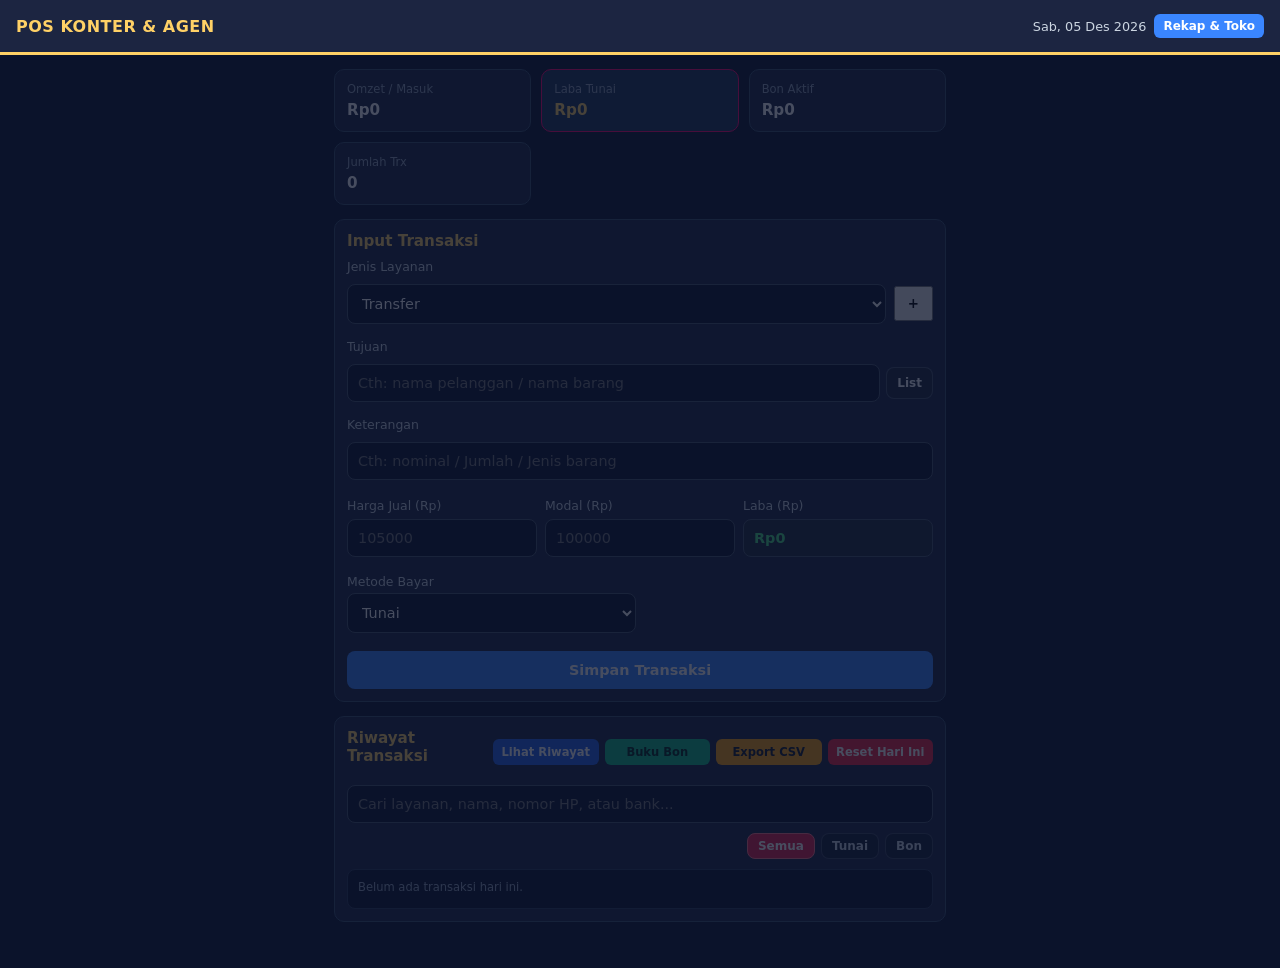
==== index.html @ bb0c4d21 "style: samakan style tombol Buku Bon dengan tombol aksi di sebelahnya dan bump sw v35" ====
<!DOCTYPE html>
<html lang="id">
<head>
<meta charset="UTF-8">
<meta name="viewport" content="width=device-width, initial-scale=1.0">
<title>POS Konter & Agen</title>
<link rel="stylesheet" href="css/style.css">
<link rel="manifest" href="manifest.json">
</head>
<body>
<header class="topbar">
  <div>
    <h1 id="nama-toko-judul">POS KONTER & AGEN</h1>
    <small id="sub-toko" style="color:#94a3b8;font-size:.72rem"></small>
  </div>
  <div style="display:flex;align-items:center;gap:8px">
    <span id="tanggal-hari"></span>
    <button type="button" id="btn-toggle-cfg" style="background:#3a86ff;color:#fff;border:none;padding:5px 9px;border-radius:6px;font-size:.75rem;font-weight:700;cursor:pointer">Rekap & Toko</button>
  </div>
</header>
<main class="container">
  <section id="cfg-box" class="card form-box" style="display:none">
    <h2>Profil Konter / Agen</h2>
    <form id="cfg-form">
      <label>Nama Konter / Agen</label>
      <input type="text" id="cfg-nama" placeholder="Cth: TOKO ALSAD / ALSAD LINK" required>
      <label>Alamat / Info Singkat</label>
      <input type="text" id="cfg-alamat" placeholder="Cth: Jl. Raya Sagaranten">
      <div class="grid-3" style="display:grid;grid-template-columns:repeat(3,1fr);gap:6px;margin-top:9px;">
        <button type="submit" class="btn-primary">Simpan</button>
      </div>
      <div style="display:flex;justify-content:space-between;align-items:center;margin-top:4px;padding:8px 10px;background:#0b132b;border:1px solid #334155;border-radius:8px;font-size:.78rem">
        <span>ID Perangkat: <strong id="info-dev-id" style="color:#ffd166">-</strong></span>
        <button type="button" id="btn-salin-id" style="background:#475569;color:#fff;border:none;padding:4px 9px;border-radius:6px;font-size:.72rem;font-weight:700;cursor:pointer">Salin ID</button>
      </div>
      <div id="audit-box" style="margin-top:6px;padding:10px;background:#091024;border:1px solid #1e293b;border-radius:8px;display:grid;gap:6px">
        <div style="font-size:.78rem;font-weight:700;color:#ffd166">Audit &amp; Tarik Data Periode</div>
        <label style="font-size:.74rem;color:#cbd5e1">Pilih Bulan (Otomatis isi awal-akhir bulan)
          <input type="month" id="audit-bulan" style="width:100%;margin-top:3px;padding:6px;border-radius:6px;border:1px solid #334155;background:#0f172a;color:#fff">
        </label>
        <div style="display:grid;grid-template-columns:1fr 1fr;gap:6px">
          <label style="font-size:.74rem;color:#cbd5e1">Dari Tanggal
            <input type="date" id="audit-dari" style="width:100%;margin-top:3px;padding:6px;border-radius:6px;border:1px solid #334155;background:#0f172a;color:#fff">
          </label>
          <label style="font-size:.74rem;color:#cbd5e1">Sampai Tanggal
            <input type="date" id="audit-sampai" style="width:100%;margin-top:3px;padding:6px;border-radius:6px;border:1px solid #334155;background:#0f172a;color:#fff">
          </label>
        </div>
        <div id="audit-ringkasan" style="font-size:.74rem;color:#94a3b8">Periode: belum dipilih</div>
        <div style="display:grid;grid-template-columns:1fr;gap:6px">
          <button type="button" id="btn-audit-csv" style="background:#0284c7;color:#fff;border:none;padding:8px;border-radius:6px;font-size:.78rem;font-weight:700;cursor:pointer">Tarik CSV Audit (Buka di Excel / WPS)</button>
        </div>
      </div>
    </form>
  </section>
  <section class="summary-grid">
    <div class="card">
      <small>Omzet / Masuk</small>
      <strong id="total-masuk">Rp0</strong>
    </div>
    <div class="card accent">
      <small>Laba Tunai</small>
      <strong id="total-laba">Rp0</strong>
    </div>
    <div class="card">
      <small>Bon Aktif</small>
      <strong id="total-bon-aktif">Rp0</strong>
    </div>
    <div class="card">
      <small>Jumlah Trx</small>
      <strong id="total-trx">0</strong>
    </div>
  </section>
  <section class="card form-box">
    <h2>Input Transaksi</h2>
    <form id="trx-form">
      <label>Jenis Layanan</label>
      <div style="display:flex;gap:8px;align-items:center;"><select id="jenis" required style="flex:1;"></select><button type="button" id="btn-add-jenis" title="Tambah Layanan" aria-label="Tambah Layanan" style="padding:8px 12px;font-weight:bold;cursor:pointer;">+</button></div>
      <label for="tujuan">Tujuan</label>
      <div class="tujuan-row"><input type="text" id="tujuan" placeholder="Cth: nama pelanggan / nama barang" required><button type="button" id="btn-list-tujuan" class="btn-list-tujuan" title="Pilih dari daftar" aria-label="Pilih dari daftar" style="display:none">List</button></div><div id="tujuan-popover" class="tujuan-popover" style="display:none"></div>
      <label for="ket">Keterangan</label>
      <input type="text" id="ket" placeholder="Cth: nominal / Jumlah / Jenis barang" required>
      <div class="grid-harga" style="display:grid;grid-template-columns:repeat(3,1fr);gap:8px;margin-top:9px">
        <div>
          <label>Harga Jual (Rp)</label>
          <input type="number" id="jual" min="0" placeholder="105000" required>
        </div>
        <div>
          <label>Modal (Rp)</label>
          <input type="number" id="modal" min="0" placeholder="100000" required>
        </div>
        <div>
          <label>Laba (Rp)</label>
          <input type="text" id="laba-preview" value="Rp0" readonly style="background:#1e293b;color:#4ade80;font-weight:700">
        </div>
      </div>
      <div style="display:grid;grid-template-columns:1fr 1fr;gap:8px;margin-top:8px;align-items:end">
        <div>
          <label style="display:block;margin-bottom:3px">Metode Bayar</label>
          <select id="metode-bayar">
            <option value="tunai" selected>Tunai</option>
            <option value="bon">Bon</option>
          </select>
        </div>
        <div id="wrap-jatuh-tempo" style="display:none">
          <label>Tenggang Bayar</label>
          <input type="date" id="jatuh-tempo">
        </div>
      </div>
      <button type="submit" class="btn-primary" style="margin-top:8px;">Simpan Transaksi</button>
    </form>
  </section>
  <section class="card list-box">
    <div class="list-head">
      <h2>Riwayat Transaksi</h2>
      <div class="trx-aksi-3"><button type="button" id="btn-lihat-riwayat" class="btn-riwayat">Lihat Riwayat</button><a href="bon.html" class="btn-bon-aksi">Buku Bon</a><button type="button" id="btn-csv" class="btn-csv-aksi">Export CSV</button><button type="button" id="btn-reset" class="btn-danger">Reset Hari Ini</button></div>
    </div>
    <input type="search" id="cari-trx" placeholder="Cari layanan, nama, nomor HP, atau bank..." style="margin-bottom:10px">
    <div class="trx-filter-bar"><button type="button" class="btn-filter-trx aktif" data-filter="semua">Semua</button><button type="button" class="btn-filter-trx" data-filter="tunai">Tunai</button><button type="button" class="btn-filter-trx" data-filter="bon">Bon</button></div>
    <div id="riwayat-tgl-wrap" class="tgl-strip-wrap" style="display:none"><div class="tgl-strip-top"><span id="tgl-strip-bulan" class="tgl-strip-bulan"></span><button type="button" id="btn-tgl-hari-ini" class="tgl-strip-reset">Hari Ini</button></div><div id="tgl-strip-list" class="tgl-strip-list"></div></div>
    <div id="monitor-bon-wrap" class="bon-box" style="display:none"><div class="bon-head"><strong>Monitor Pelanggan Bon</strong><span id="bon-ringkasan" class="bon-ringkasan"></span></div><div id="monitor-bon-list" class="bon-list"></div></div>
    <ul id="trx-list" class="trx-list"></ul>
  </section>
</main>
<script src="js/app.js"></script>
<script>if("serviceWorker"in navigator){window.addEventListener("load",()=>navigator.serviceWorker.register("./sw.js").catch(()=>{}));}</script>
</body>
</html>
---- css/style.css ----
*{box-sizing:border-box;margin:0;padding:0;font-family:system-ui,-apple-system,sans-serif}
body{background:#0b132b;color:#f8fafc;padding-bottom:32px}
.topbar{background:#1c2541;border-bottom:3px solid #ffd166;padding:14px 16px;display:flex;justify-content:space-between;align-items:center}
.topbar h1{font-size:1rem;letter-spacing:.5px;color:#ffd166}
.topbar span{font-size:.8rem;color:#cbd5e1}
.container{max-width:640px;margin:0 auto;padding:14px;display:flex;flex-direction:column;gap:14px}
.summary-grid{display:grid;grid-template-columns:repeat(3,1fr);gap:10px}
.card{background:#1c2541;border:1px solid #3a506b;border-radius:10px;padding:12px}
.card small{display:block;font-size:.72rem;color:#94a3b8;margin-bottom:4px}
.card strong{font-size:.95rem;color:#fff}
.card.accent{background:#1d3557;border-color:#ff006e}
.card.accent strong{color:#ffd166}
.form-box h2,.list-box h2{font-size:.95rem;margin-bottom:10px;color:#ffd166}
form{display:flex;flex-direction:column;gap:10px}
label{font-size:.78rem;color:#cbd5e1}
input,select{width:100%;padding:10px;border-radius:8px;border:1px solid #475569;background:#0b132b;color:#fff;font-size:.9rem}
input:focus,select:focus{outline:none;border-color:#ffd166}
.row{display:grid;grid-template-columns:1fr 1fr;gap:10px}
.btn-primary{background:#3a86ff;color:#fff;border:none;padding:11px;border-radius:8px;font-weight:700;font-size:.9rem;cursor:pointer}
.btn-primary:active{transform:scale(.99)}
.list-head{display:flex;justify-content:space-between;align-items:center;margin-bottom:10px}
.btn-danger{background:#ef233c;color:#fff;border:none;padding:6px 10px;border-radius:6px;font-size:.75rem;font-weight:600;cursor:pointer}
.trx-list{list-style:none;display:flex;flex-direction:column;gap:8px}
.trx-item{background:#0b132b;border:1px solid #2b3a55;border-radius:8px;padding:10px;display:flex;justify-content:space-between;align-items:center;gap:8px}
.trx-meta strong{display:block;font-size:.86rem}
.trx-meta small{font-size:.74rem;color:#94a3b8}
.trx-amount{text-align:right}
.trx-amount .bayar{display:block;font-size:.86rem;font-weight:700;color:#fff}
.trx-amount .untung{font-size:.75rem;color:#4ade80}

/* spacing-form-v17 */
#trx-form label{display:block;font-size:.78rem;color:#cbd5e1;margin-top:6px;margin-bottom:-1px;line-height:1.2}
#trx-form label:first-child{margin-top:0}
#trx-form input,#trx-form select{width:100%;box-sizing:border-box;margin-bottom:0}
#trx-form .grid-3>div{display:flex;flex-direction:column}
#trx-form .grid-3 label{margin-top:0;margin-bottom:3px}


#trx-form .grid-harga>div{display:flex;flex-direction:column}
#trx-form .grid-harga label{margin-top:0;margin-bottom:5px}

.trx-aksi-3{display:grid;grid-template-columns:repeat(4,1fr);gap:6px;width:100%;max-width:440px}
.trx-aksi-3 button,.trx-aksi-3 a{display:flex;align-items:center;justify-content:center;padding:7px 6px;border-radius:6px;font-size:.72rem;font-weight:700;cursor:pointer;border:none;white-space:nowrap;text-decoration:none;line-height:1.1}
.btn-riwayat{background:#2563eb;color:#fff}
.btn-riwayat.aktif{background:#1d4ed8;box-shadow:inset 0 0 0 2px #fde047}
.btn-bon-aksi{background:#10b981;color:#06281e}
.btn-csv-aksi{background:#f59e0b;color:#111827}
.tgl-strip-wrap{background:rgba(15,23,42,.55);border:1px solid rgba(148,163,184,.25);border-radius:10px;padding:8px 10px;margin:8px 0}
.tgl-strip-top{display:flex;justify-content:space-between;align-items:center;margin-bottom:8px}
.tgl-strip-bulan{font-size:.8rem;font-weight:700;color:#f8fafc}
.tgl-strip-reset{background:rgba(255,255,255,.12);color:#e2e8f0;border:none;border-radius:5px;padding:3px 8px;font-size:.7rem;font-weight:600;cursor:pointer}
.tgl-strip-list{display:flex;gap:8px;overflow-x:auto;padding-bottom:4px;scrollbar-width:thin}
.tgl-item{flex:0 0 42px;display:flex;flex-direction:column;align-items:center;gap:4px;background:transparent;border:none;color:inherit;cursor:pointer;padding:2px 0}
.tgl-bulat{width:34px;height:34px;border-radius:50%;display:flex;align-items:center;justify-content:center;font-size:.8rem;font-weight:700;background:rgba(255,255,255,.08);color:#f1f5f9}
.tgl-item.aktif .tgl-bulat{background:#e11d48;color:#fff}
.tgl-hari{font-size:.68rem;opacity:.8}

.bon-box{background:rgba(15,23,42,.65);border:1px solid rgba(251,191,36,.35);border-radius:10px;padding:8px 10px;margin-bottom:10px}
.bon-head{display:flex;justify-content:space-between;align-items:center;gap:6px;margin-bottom:6px;font-size:.78rem}
.bon-ringkasan{font-size:.72rem;color:#fbbf24;font-weight:700}
.bon-list{display:flex;flex-direction:column;gap:6px}
.bon-item{display:flex;justify-content:space-between;align-items:center;gap:8px;background:rgba(255,255,255,.04);border-radius:8px;padding:6px 8px;font-size:.75rem}
.bon-badge{display:inline-block;padding:1px 6px;border-radius:999px;font-size:.66rem;font-weight:700;margin-left:4px}
.bon-badge.lewat{background:#dc2626;color:#fff}
.bon-badge.hari-ini{background:#f59e0b;color:#111827}
.bon-badge.aman{background:#2563eb;color:#fff}
.bon-aksi{display:flex;gap:4px;flex-shrink:0}
.bon-btn-lunas{background:#16a34a;color:#fff;border:none;border-radius:5px;padding:4px 7px;font-size:.7rem;font-weight:700;cursor:pointer}
.bon-btn-wa{background:#0284c7;color:#fff;border:none;border-radius:5px;padding:4px 7px;font-size:.7rem;font-weight:700;cursor:pointer}

.bon-tag-merah{color:#f87171;font-weight:700}

.trx-filter-bar{display:flex;justify-content:flex-end;gap:6px;margin-bottom:10px}
.btn-filter-trx{padding:5px 10px;border-radius:8px;border:1px solid rgba(148,163,184,.3);background:rgba(15,23,42,.65);color:#cbd5e1;font-size:12px;font-weight:600;cursor:pointer}
.btn-filter-trx.aktif{background:#e11d48;border-color:#fb7185;color:#fff}

.tujuan-row{display:flex;gap:6px;align-items:center}.tujuan-row input{flex:1;min-width:0}.btn-list-tujuan{padding:8px 10px;border-radius:8px;border:1px solid rgba(148,163,184,.35);background:rgba(30,41,59,.85);color:#f8fafc;font-size:12px;font-weight:700;cursor:pointer;flex-shrink:0}.tujuan-popover{display:flex;flex-wrap:wrap;gap:6px;margin-top:6px;padding:8px;border-radius:10px;border:1px solid rgba(148,163,184,.3);background:rgba(15,23,42,.95)}.tujuan-chip{padding:5px 9px;border-radius:999px;border:1px solid rgba(251,113,133,.45);background:rgba(225,29,72,.18);color:#ffe4e6;font-size:12px;font-weight:600;cursor:pointer}.tujuan-chip:hover{background:#e11d48;color:#fff}
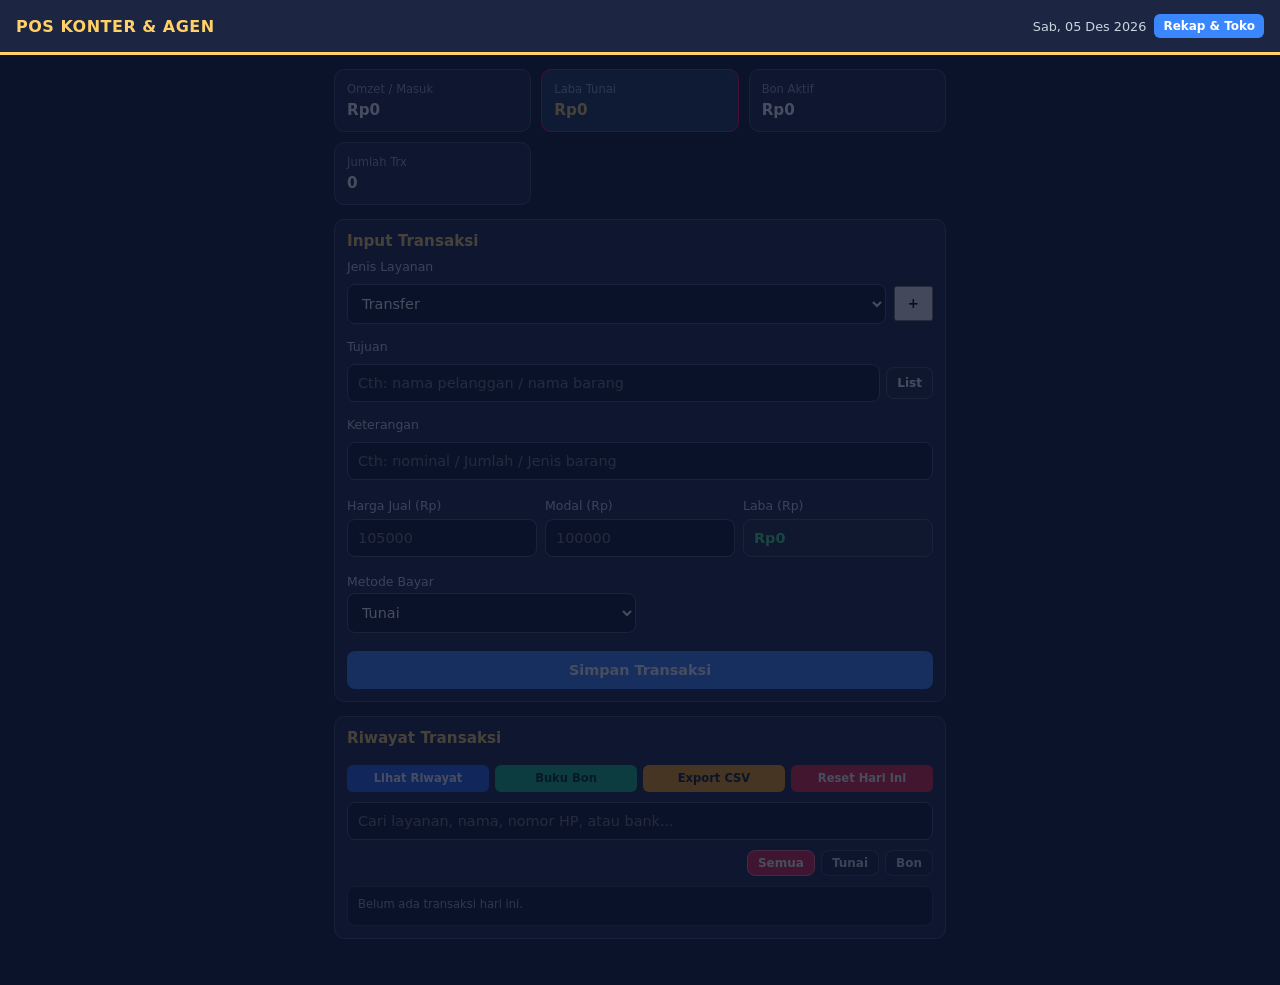
==== commit af56065e: "feat: tambah backup/restore data, pengingat backup, file tetap backup-pos-agen.json dan bump sw v40" ====
--- a/index.html
+++ b/index.html
@@ -28,6 +28,11 @@
       <input type="text" id="cfg-alamat" placeholder="Cth: Jl. Raya Sagaranten">
       <div class="grid-3" style="display:grid;grid-template-columns:repeat(3,1fr);gap:6px;margin-top:9px;">
         <button type="submit" class="btn-primary">Simpan</button>
+        <button type="button" id="btn-backup" style="background:#10b981;color:#06281e;border:none;padding:11px 8px;border-radius:8px;font-weight:700;font-size:.78rem;cursor:pointer">Backup Data POS Agen</button>
+        <button type="button" id="btn-restore" style="background:#f59e0b;color:#111827;border:none;padding:11px 8px;border-radius:8px;font-weight:700;font-size:.78rem;cursor:pointer">Pulihkan Data</button>
+      </div>
+      <div id="info-status-backup" style="margin-top:8px;padding:8px 10px;border-radius:8px;background:rgba(15,23,42,.8);border:1px solid rgba(148,163,184,.25);font-size:.74rem;color:#cbd5e1;line-height:1.45">Penting: Selalu lakukan <strong>Backup Data POS Agen</strong> ke penyimpanan HP atau Google Drive agar data transaksi & bon aman jika ganti perangkat atau data browser terhapus.</div>
+      <input type="file" id="file-restore" accept=".json,application/json" style="display:none"><div class="grid-3" style="display:none">
       </div>
       <div style="display:flex;justify-content:space-between;align-items:center;margin-top:4px;padding:8px 10px;background:#0b132b;border:1px solid #334155;border-radius:8px;font-size:.78rem">
         <span>ID Perangkat: <strong id="info-dev-id" style="color:#ffd166">-</strong></span>
--- a/css/style.css
+++ b/css/style.css
@@ -18,7 +18,7 @@
 .row{display:grid;grid-template-columns:1fr 1fr;gap:10px}
 .btn-primary{background:#3a86ff;color:#fff;border:none;padding:11px;border-radius:8px;font-weight:700;font-size:.9rem;cursor:pointer}
 .btn-primary:active{transform:scale(.99)}
-.list-head{display:flex;justify-content:space-between;align-items:center;margin-bottom:10px}
+.list-head{display:flex;flex-direction:column;align-items:stretch;gap:8px;margin-bottom:10px}
 .btn-danger{background:#ef233c;color:#fff;border:none;padding:6px 10px;border-radius:6px;font-size:.75rem;font-weight:600;cursor:pointer}
 .trx-list{list-style:none;display:flex;flex-direction:column;gap:8px}
 .trx-item{background:#0b132b;border:1px solid #2b3a55;border-radius:8px;padding:10px;display:flex;justify-content:space-between;align-items:center;gap:8px}
@@ -39,7 +39,7 @@
 #trx-form .grid-harga>div{display:flex;flex-direction:column}
 #trx-form .grid-harga label{margin-top:0;margin-bottom:5px}
 
-.trx-aksi-3{display:grid;grid-template-columns:repeat(4,1fr);gap:6px;width:100%;max-width:440px}
+.trx-aksi-3{display:grid;grid-template-columns:repeat(4,1fr);gap:6px;width:100%;max-width:none}
 .trx-aksi-3 button,.trx-aksi-3 a{display:flex;align-items:center;justify-content:center;padding:7px 6px;border-radius:6px;font-size:.72rem;font-weight:700;cursor:pointer;border:none;white-space:nowrap;text-decoration:none;line-height:1.1}
 .btn-riwayat{background:#2563eb;color:#fff}
 .btn-riwayat.aktif{background:#1d4ed8;box-shadow:inset 0 0 0 2px #fde047}
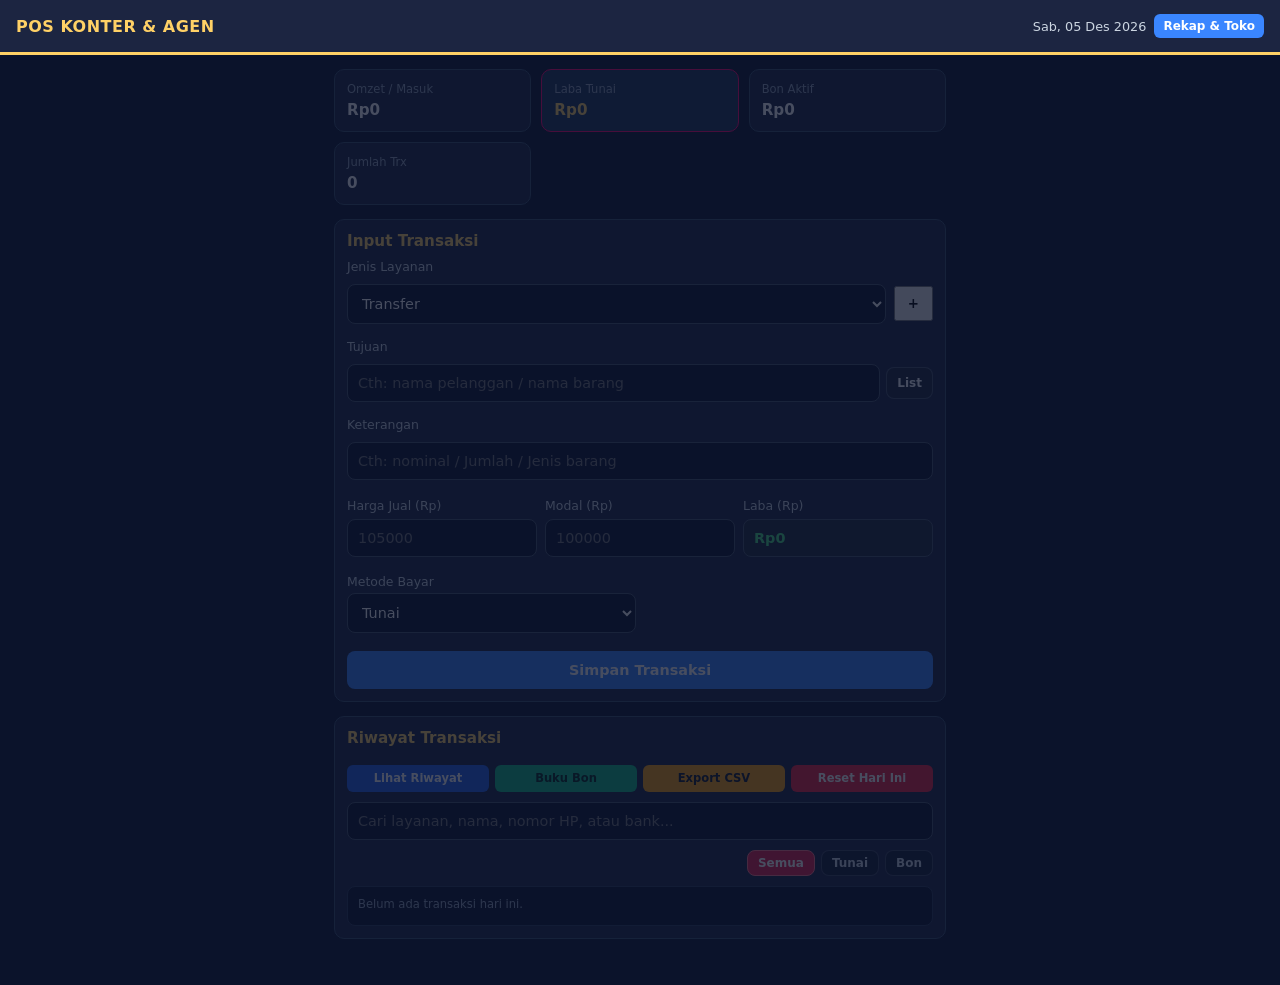
==== commit 50da10e9: "feat: tambah opsi Kirim ke Drive via Apps Script, validasi js/bon.js dan bump sw v43" ====
--- a/index.html
+++ b/index.html
@@ -31,6 +31,7 @@
         <button type="button" id="btn-backup" style="background:#10b981;color:#06281e;border:none;padding:11px 8px;border-radius:8px;font-weight:700;font-size:.78rem;cursor:pointer">Backup Data POS Agen</button>
         <button type="button" id="btn-restore" style="background:#f59e0b;color:#111827;border:none;padding:11px 8px;border-radius:8px;font-weight:700;font-size:.78rem;cursor:pointer">Pulihkan Data</button>
       </div>
+      <div style="margin-top:8px"><label style="display:block;font-size:.74rem;color:#cbd5e1;margin-bottom:3px">URL Google Apps Script Backup Drive (Opsional)</label><input type="url" id="cfg-gas-url" placeholder="https://script.google.com/macros/s/.../exec" style="width:100%;margin-bottom:6px"><button type="button" id="btn-kirim-drive" style="width:100%;background:#38bdf8;color:#082f49;border:none;padding:9px 10px;border-radius:8px;font-weight:700;font-size:.78rem;cursor:pointer">Kirim ke Drive (Timpa backup-pos-agen.json)</button></div>
       <div id="info-status-backup" style="margin-top:8px;padding:8px 10px;border-radius:8px;background:rgba(15,23,42,.8);border:1px solid rgba(148,163,184,.25);font-size:.74rem;color:#cbd5e1;line-height:1.45">Penting: Selalu lakukan <strong>Backup Data POS Agen</strong> ke penyimpanan HP atau Google Drive agar data transaksi & bon aman jika ganti perangkat atau data browser terhapus.</div>
       <input type="file" id="file-restore" accept=".json,application/json" style="display:none"><div class="grid-3" style="display:none">
       </div>
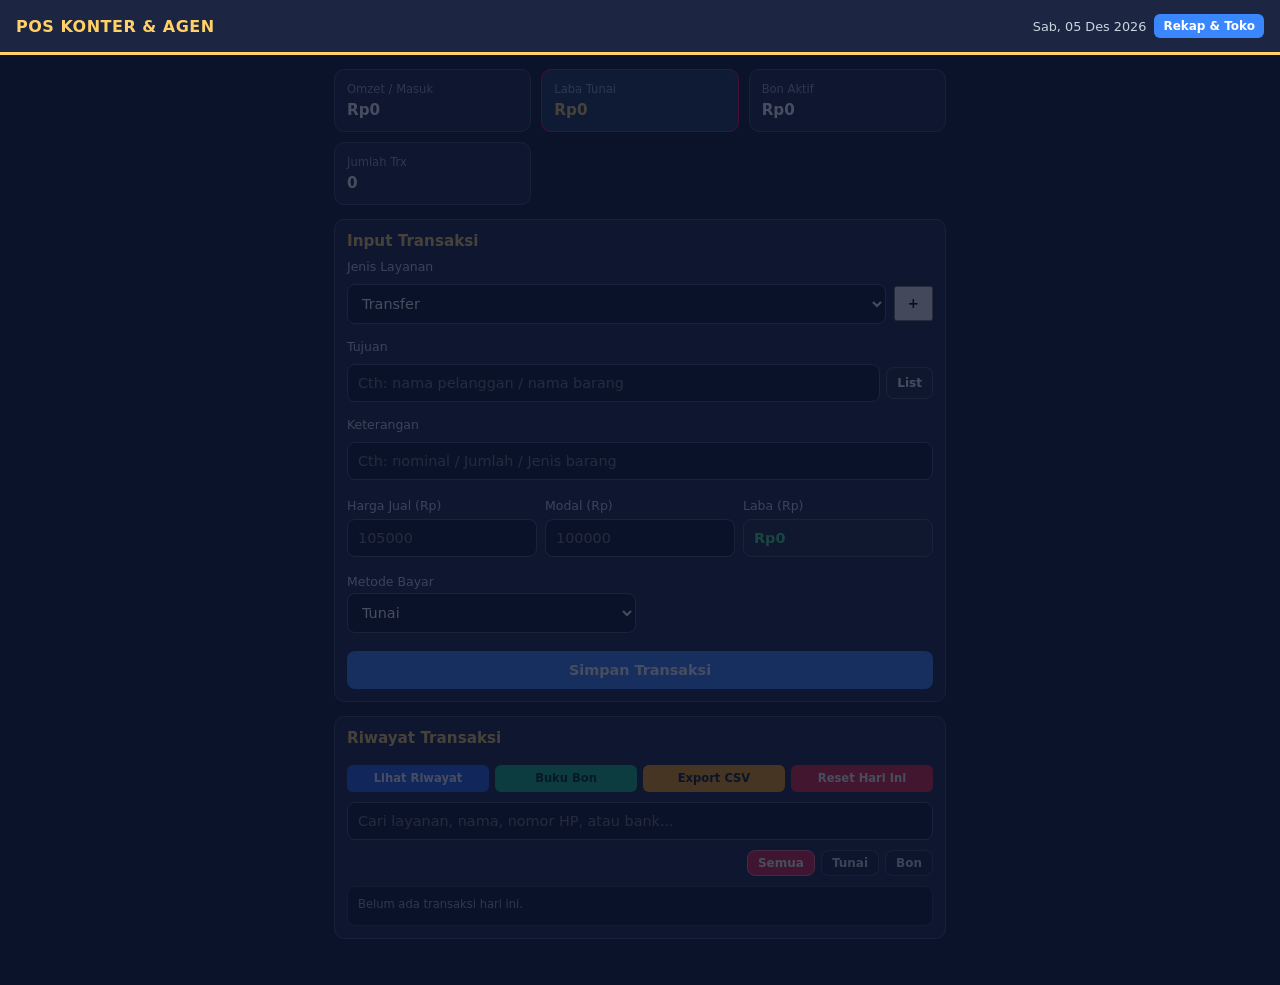
==== commit c8362738: "feat: sederhanakan alur backup ke Google Drive dengan tombol buka Drive dan bump sw v47" ====
--- a/index.html
+++ b/index.html
@@ -31,7 +31,7 @@
         <button type="button" id="btn-backup" style="background:#10b981;color:#06281e;border:none;padding:11px 8px;border-radius:8px;font-weight:700;font-size:.78rem;cursor:pointer">Backup Data POS Agen</button>
         <button type="button" id="btn-restore" style="background:#f59e0b;color:#111827;border:none;padding:11px 8px;border-radius:8px;font-weight:700;font-size:.78rem;cursor:pointer">Pulihkan Data</button>
       </div>
-      <div style="margin-top:8px"><label style="display:block;font-size:.74rem;color:#cbd5e1;margin-bottom:3px">URL Google Apps Script Backup Drive (Opsional)</label><input type="url" id="cfg-gas-url" placeholder="https://script.google.com/macros/s/.../exec" style="width:100%;margin-bottom:6px"><button type="button" id="btn-kirim-drive" style="width:100%;background:#38bdf8;color:#082f49;border:none;padding:9px 10px;border-radius:8px;font-weight:700;font-size:.78rem;cursor:pointer">Kirim ke Drive (Timpa backup-pos-agen.json)</button></div>
+      <div style="margin-top:8px;display:flex;gap:6px"><a href="https://drive.google.com" target="_blank" rel="noopener noreferrer" id="btn-buka-drive" style="flex:1;text-align:center;text-decoration:none;background:#1e293b;color:#e2e8f0;border:1px solid #475569;padding:9px 10px;border-radius:8px;font-weight:700;font-size:.78rem">Buka Google Drive (Upload Manual)</a></div>
       <div id="info-status-backup" style="margin-top:8px;padding:8px 10px;border-radius:8px;background:rgba(15,23,42,.8);border:1px solid rgba(148,163,184,.25);font-size:.74rem;color:#cbd5e1;line-height:1.45">Penting: Selalu lakukan <strong>Backup Data POS Agen</strong> ke penyimpanan HP atau Google Drive agar data transaksi & bon aman jika ganti perangkat atau data browser terhapus.</div>
       <input type="file" id="file-restore" accept=".json,application/json" style="display:none"><div class="grid-3" style="display:none">
       </div>
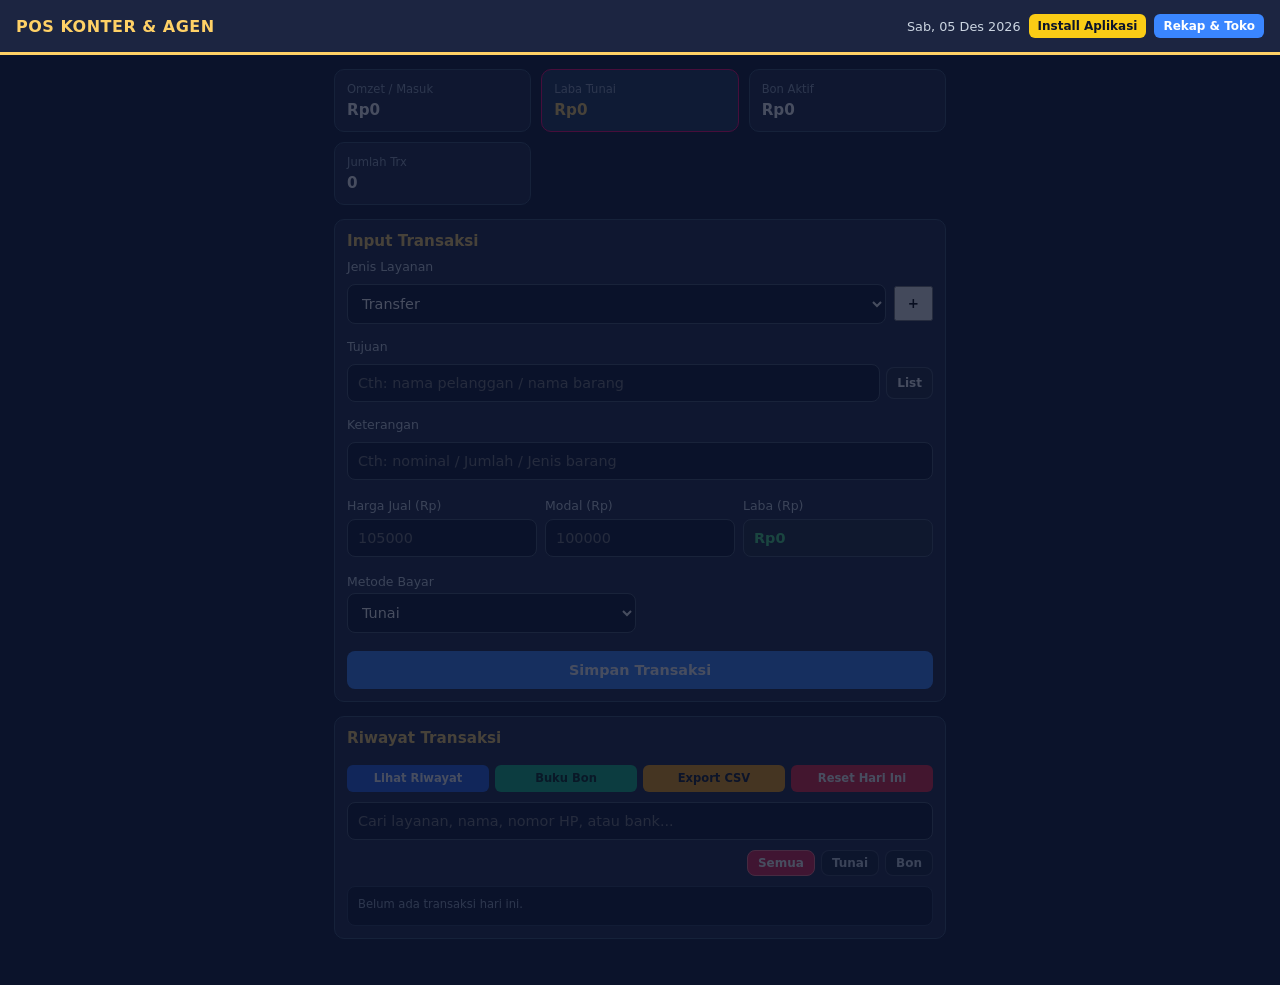
==== commit 9d401b1e: "feat: tambah tombol Install Aplikasi PWA dan bump sw v56" ====
--- a/index.html
+++ b/index.html
@@ -6,6 +6,8 @@
 <title>POS Konter & Agen</title>
 <link rel="stylesheet" href="css/style.css">
 <link rel="manifest" href="manifest.json">
+<link rel="icon" type="image/png" sizes="192x192" href="icon/icon-192.png">
+<link rel="apple-touch-icon" href="icon/icon-192.png">
 </head>
 <body>
 <header class="topbar">
@@ -15,6 +17,7 @@
   </div>
   <div style="display:flex;align-items:center;gap:8px">
     <span id="tanggal-hari"></span>
+    <button type="button" id="btn-install-pwa" style="background:#facc15;color:#0b132b;border:none;padding:5px 9px;border-radius:6px;font-size:.75rem;font-weight:700;cursor:pointer;white-space:nowrap">Install Aplikasi</button>
     <button type="button" id="btn-toggle-cfg" style="background:#3a86ff;color:#fff;border:none;padding:5px 9px;border-radius:6px;font-size:.75rem;font-weight:700;cursor:pointer">Rekap & Toko</button>
   </div>
 </header>
@@ -28,11 +31,11 @@
       <input type="text" id="cfg-alamat" placeholder="Cth: Jl. Raya Sagaranten">
       <div class="grid-3" style="display:grid;grid-template-columns:repeat(3,1fr);gap:6px;margin-top:9px;">
         <button type="submit" class="btn-primary">Simpan</button>
-        <button type="button" id="btn-backup" style="background:#10b981;color:#06281e;border:none;padding:11px 8px;border-radius:8px;font-weight:700;font-size:.78rem;cursor:pointer">Backup Data POS Agen</button>
+        <button type="button" id="btn-backup" style="background:#10b981;color:#06281e;border:none;padding:11px 8px;border-radius:8px;font-weight:700;font-size:.78rem;cursor:pointer">Backup ke HP</button>
         <button type="button" id="btn-restore" style="background:#f59e0b;color:#111827;border:none;padding:11px 8px;border-radius:8px;font-weight:700;font-size:.78rem;cursor:pointer">Pulihkan Data</button>
       </div>
-      <div style="margin-top:8px;display:flex;gap:6px"><a href="https://drive.google.com" target="_blank" rel="noopener noreferrer" id="btn-buka-drive" style="flex:1;text-align:center;text-decoration:none;background:#1e293b;color:#e2e8f0;border:1px solid #475569;padding:9px 10px;border-radius:8px;font-weight:700;font-size:.78rem">Buka Google Drive (Upload Manual)</a></div>
-      <div id="info-status-backup" style="margin-top:8px;padding:8px 10px;border-radius:8px;background:rgba(15,23,42,.8);border:1px solid rgba(148,163,184,.25);font-size:.74rem;color:#cbd5e1;line-height:1.45">Penting: Selalu lakukan <strong>Backup Data POS Agen</strong> ke penyimpanan HP atau Google Drive agar data transaksi & bon aman jika ganti perangkat atau data browser terhapus.</div>
+      <div style="margin-top:8px;display:flex;gap:6px"><a href="https://drive.google.com" target="_blank" rel="noopener noreferrer" id="btn-buka-drive" style="flex:1;text-align:center;text-decoration:none;background:#1e293b;color:#e2e8f0;border:1px solid #475569;padding:9px 10px;border-radius:8px;font-weight:700;font-size:.78rem">Backup ke Google Drive</a></div>
+      <div id="info-status-backup" style="margin-top:8px;padding:8px 10px;border-radius:8px;background:rgba(15,23,42,.8);border:1px solid rgba(148,163,184,.25);font-size:.74rem;color:#cbd5e1;line-height:1.45">Penting: Selalu lakukan <strong>Backup ke HP</strong> ke penyimpanan HP atau Google Drive agar data transaksi & bon aman jika ganti perangkat atau data browser terhapus.</div>
       <input type="file" id="file-restore" accept=".json,application/json" style="display:none"><div class="grid-3" style="display:none">
       </div>
       <div style="display:flex;justify-content:space-between;align-items:center;margin-top:4px;padding:8px 10px;background:#0b132b;border:1px solid #334155;border-radius:8px;font-size:.78rem">
@@ -130,5 +133,25 @@
 </main>
 <script src="js/app.js"></script>
 <script>if("serviceWorker"in navigator){window.addEventListener("load",()=>navigator.serviceWorker.register("./sw.js").catch(()=>{}));}</script>
+<script>
+(function(){
+  const btn=document.getElementById("btn-install-pwa");
+  if(!btn)return;
+  let deferredPrompt=null;
+  const setInstalled=()=>{btn.textContent="Aplikasi Terinstall";btn.disabled=true;btn.style.opacity="0.85";btn.style.cursor="default";btn.style.background="#22c55e";btn.style.color="#052e16";};
+  const isStandalone=()=>window.matchMedia("(display-mode: standalone)").matches||window.navigator.standalone===true;
+  if(isStandalone())setInstalled();
+  window.addEventListener("beforeinstallprompt",(e)=>{e.preventDefault();deferredPrompt=e;btn.disabled=false;btn.style.opacity="1";btn.style.cursor="pointer";});
+  window.addEventListener("appinstalled",()=>{deferredPrompt=null;setInstalled();});
+  btn.addEventListener("click",async()=>{
+    if(isStandalone()){setInstalled();return;}
+    if(!deferredPrompt){alert("Gunakan menu browser (Titik tiga > Install aplikasi / Tambahkan ke layar utama) jika prompt belum muncul.");return;}
+    deferredPrompt.prompt();
+    const res=await deferredPrompt.userChoice;
+    deferredPrompt=null;
+    if(res&&res.outcome==="accepted")setInstalled();
+  });
+})();
+</script>
 </body>
 </html>
